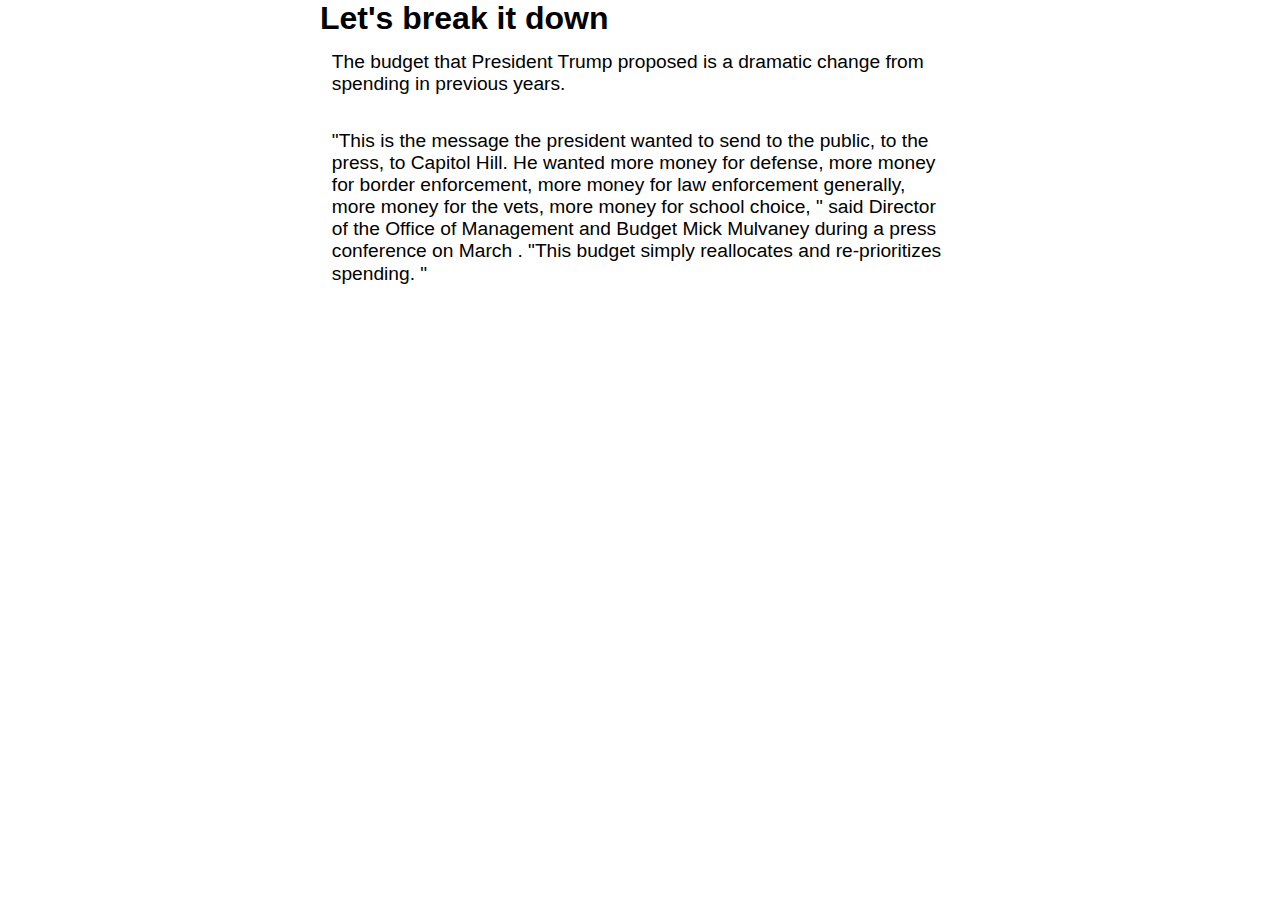
==== second-page.html @ 8a817e6e "some css and second page" ====
<!DOCTYPE html>
<html lang="en">

    <head>
        <meta charset="utf-8">
        <!-- set the character set -->
        <meta http-equiv="X-UA-Compatible" content="IE=edge">
        <meta name="viewport" content="width=device-width, initial-scale=1">
        <link rel="icon" type="image/png" href="images/money.ico">
        <!-- first step to a responsive site -->
        <title>Budget Calculator</title>
        <link rel="stylesheet" href="main.css" type="text/css">
        <link href="https://maxcdn.bootstrapcdn.com/font-awesome/4.2.0/css/font-awesome.min.css" rel="stylesheet">


        <!-- Your styles should be called here -->

        <!-- HTML5 Shim and Respond.js IE8 support of HTML5 elements and media queries -->
        <!-- WARNING: Respond.js doesn't work if you view the page via file:// -->
        <!--[if lt IE 9]>
      	  <script src="https://oss.maxcdn.com/libs/html5shiv/3.7.0/html5shiv.js "></script>
      	  <script src="https://oss.maxcdn.com/libs/respond.js/1.4.2/respond.min.js "></script>
      	<![endif]-->
    </head>

    <body>
        <!-- YOUR CONTENT GOES HERE -->
        <div class="hold-text">
            <h1 class="big-text2">Let's break it down</h1>
            <p class="top-text">The budget that President Trump proposed is a dramatic change from spending in previous years.</p>
            <p class="top-text "></p>
            <p class="top-text ">"This is the message the president wanted to send to the public, to the press, to Capitol Hill. He wanted more money for defense, more money for border enforcement, more money for law enforcement generally, more money for the vets, more money
                for school choice, " said Director of the Office of Management and Budget Mick Mulvaney during a press conference on March . "This budget simply reallocates and re-prioritizes spending. "</p>
            <iframe id="datawrapper-chart-naiKF " src="//datawrapper.dwcdn.net/naiKF/3/ " frameborder="0 " allowtransparency="true " allowfullscreen="allowfullscreen " webkitallowfullscreen="webkitallowfullscreen " mozallowfullscreen="mozallowfullscreen
                " oallowfullscreen="oallowfullscreen " msallowfullscreen="msallowfullscreen " width="100% " height="600 "></iframe>
            <script type="text/javascript ">
                if ("undefined " == typeof window.datawrapper) window.datawrapper = {};
                window.datawrapper["naiKF "] = {}, window.datawrapper["naiKF "].embedDeltas = {
                    "100 ": 680.33334,
                    "200 ": 600.33334,
                    "300 ": 573.33334,
                    "400 ": 573.33334,
                    "500 ": 547.33334,
                    "600 ": 547.33334,
                    "700 ": 547.33334,
                    "800 ": 547.33334,
                    "900 ": 547.33334,
                    "1000 ": 547.33334
                }, window.datawrapper["naiKF "].iframe = document.getElementById("datawrapper-chart-naiKF "), window.datawrapper["naiKF "].iframe.style.height = window.datawrapper["naiKF "].embedDeltas[Math.min(1e3, Math.max(100 * Math.floor(
                    window.datawrapper[
                        "naiKF "].iframe.offsetWidth / 100), 100))] + "px ", window.addEventListener("message ", function(a) {
                    if ("undefined " != typeof a.data["datawrapper-height "])
                        for (var b in a.data["datawrapper-height "])
                            if ("naiKF " == b) window.datawrapper["naiKF "].iframe.style.height = a.data["datawrapper-height "][b] + "px "
                });
            </script>
        </div>
        <script src="https://ajax.googleapis.com/ajax/libs/jquery/1.10.2/jquery.min.js "></script>

        <!-- Your javascript should be called here -->
    </body>

</html>
---- main.css ----
/*
This is a good layout for a mobile-first CSS template.
Following this flow will minimize the number of styles you need to write and will ensure you are thinking, designing and developing mobile-first.
Most of your styles get written like standard CSS, but for your mobile presentation. Generally speaking, a good mobile presention will stretch out nicely for larger screens.

Sometimes, when we stretch out to larger screens, we need to make minor tweaks for the larger devices -- you can make these tweaks in the tablet media query, or if the issue exists on desktop only, the desktop media query.
You will find this is far easier than the opposite task of using CSS to cram your desktop experience into a mobile device.
*/


/* http://meyerweb.com/eric/tools/css/reset/
v2.0 | 20110126
License: none (public domain)
*/


/* THIS IS A RESET
DO NOT EDIT THIS STUFF */

html, body, div, span, applet, object, iframe, h1, h2, h3, h4, h5, h6, p, blockquote, pre, a, abbr, acronym, address, big, cite, code, del, dfn, em, img, ins, kbd, q, s, samp, small, strike, strong, sub, sup, tt, var, b, u, i, center, dl, dt, dd, ol, ul, li, fieldset, form, label, legend, table, caption, tbody, tfoot, thead, tr, th, td, article, aside, canvas, details, embed, figure, figcaption, footer, header, hgroup, menu, nav, output, ruby, section, summary, time, mark, audio, video {
    margin: 0;
    padding: 0;
    border: 0;
    vertical-align: baseline;
}


/* HTML5 display-role reset for older browsers */

article, aside, details, figcaption, figure, footer, header, hgroup, menu, nav, section {
    display: block;
}

body {
    line-height: 1.15;
}

ol, ul {
    list-style: none;
}

blockquote, q {
    quotes: none;
}

blockquote:before, blockquote:after, q:before, q:after {
    content: '';
    content: none;
}

table {
    border-collapse: collapse;
    border-spacing: 0;
}


/* BEGIN YOUR STYLES HERE */


/* Start your base/mobile styles here */

html, body {
    /* Sets default font-size to 16px, ensuring 1em = 16px; */
    font-size: 16px;
}

p {
    font-family: sans-serif;
}

h1 {
    font-family: sans-serif;
}

input {
    font-family: sans-serif;
}

ul {
    font-family: sans-serif;
}

.hold-text {
    /*text-align: center;*/
    width: 100%;
    margin-left: 0px;
}

#title {
    background-image: url(https://media.giphy.com/media/ADgfsbHcS62Jy/giphy.gif);
    max-width: 100%;
    position: relative;
    height: 100vh;
    overflow: hidden;
    margin-bottom: 20px;
}


/*.giphy-embed {
max-width: 100%;
position: relative;
}*/

p {
    padding: .2em;
}

.top-text {
    margin-top: 10px;
    margin-bottom: 10px;
    margin-left: 8px;
    margin-right: 8px;
    font-size: 1.2em
}

.big-text {
    /*position: absolute;*/
    color: #fff;
    font-family: sans-serif;
    text-align: center;
    margin-top: 33vh;
    text-shadow: 5px 5px black;
    /*margin: 0 auto;*/
    font-size: 5.5em;
    text-decoration: underline;
}


/*.sticky {
    position: fixed;
    top: 0;
}*/

.byline {
    position: absolute;
    color: #fff;
    font-family: sans-serif;
    text-align: center;
    font-size: 1.1em;
    text-shadow: 3px 3px #000;
    margin-top: 22vh;
    text-align: center;
    width: 100%;
}

#results {
    width: 100%;
    left: 0;
    top: 0;
    position: sticky;
    background-color: #FFF;
    z-index: 1020;
}

#big-number {
    /*margin: 0 auto;*/
    margin-top: 0;
    font-size: 3em;
    height: 10vh;
    background-color: #000;
    display: block;
    z-index: 4;
    left: 0px;
    right: 0px;
    text-align: center;
    padding-top: 5%;
    /*position: absolute;*/
}


/*
.billion {
font-weight: bold;
font-size: 2em;
text-align: center;
padding-top: 8px;
}*/

.defense {
    font-size: 1em;
    font-family: sans-serif;
    color: #fff;
    text-align: center;
    padding-top: 8px;
    /*position: fixed;*/
}

.dollar-sign {
    font-size: .85em;
    font-family: sans-serif;
    color: #fff;
}

.department {
    margin-top: 10px;
}

.select_all:checked {
    text-decoration: line-through;
    color: #ccc;
}

input[type=checkbox]:checked+.select_all {
    text-decoration: line-through;
    color: #ccc;
}

.subset:checked+.list {
    text-decoration: line-through;
    color: #ccc;
}

.select_all {
    font-size: 1.2em;
    line-height: 1.2;
    margin-left: 0em;
    text-indent: 0em;
    font-family: sans-serif;
    display: inline-block;
    max-width: 65%;
    vertical-align: top;
}

.summary-detail {
    margin-left: 2.2em;
    /*text-indent: -2em;*/
}

.list {
    margin-left: .9em;
    /*padding-left: 0px;*/
    text-indent: -2.35em;
}

li::first-line {
    text-indent: 1.5em;
}

#departments {
    /*max-width: 270px;*/
    position: relative;
    padding: 1em;
}

.list-items {
    padding-left: 3.1em;
}

.summary-details {
    padding-left: 20px;
}

#cuts {
    float: right;
    max-width: 100px;
    position: relative;
}

.progress_container {
    background-color: white;
    height: 25px;
}

.bar {
    width: 0%;
    max-width: 100%;
    height: 100%;
    background-color: #990000;
    transition: width .5s ease-in-out;
}

.progress {
    width: 85%;
    height: 25px;
    background-color: #F5F5F5;
    position: absolute
}

#reset {
    height: 25px;
    width: 15%;
    float: right;
    position: absolute;
    text-align: center;
    right: 0;
}


/* Tablet/Desktop overrides */

@media(min-width: 681px) {
    .hold-text {
        max-width: 640px;
        margin: 0 auto;
    }
    .big-text {
        font-size: 7.5em;
    }
    /* Any adjustments for tablets and larger go here. Note these styles will be applied to anything 681px or larger -- so tablet AND desktop */
    .progress {
        width: 95%
    }
    #reset {
        width: 7%
    }
}

@media(min-width: 729px) {
    /* Any adjustments for desktop and larger go here. Note these styles will be applied to anything 729px or larger -- so desktop */
    /* Any adjustments for desktop and larger go here. Note these styles will be applied to anything 729px or larger -- so desktop */
    #big-number {
        font-size: 5.5em;
        height: 15vh;
    }
    .big-text {
        font-size: 9em;
        padding: 2%;
        text-shadow: 7px 7px #000;
    }
    .byline {
        font-size: 3em;
        text-shadow: 3px 3px #000;
    }
    #departments {
        float: left;
        /*max-width: 270px;*/
        position: relative;
        padding-right: 60px;
        padding-left: 1%;
    }
}
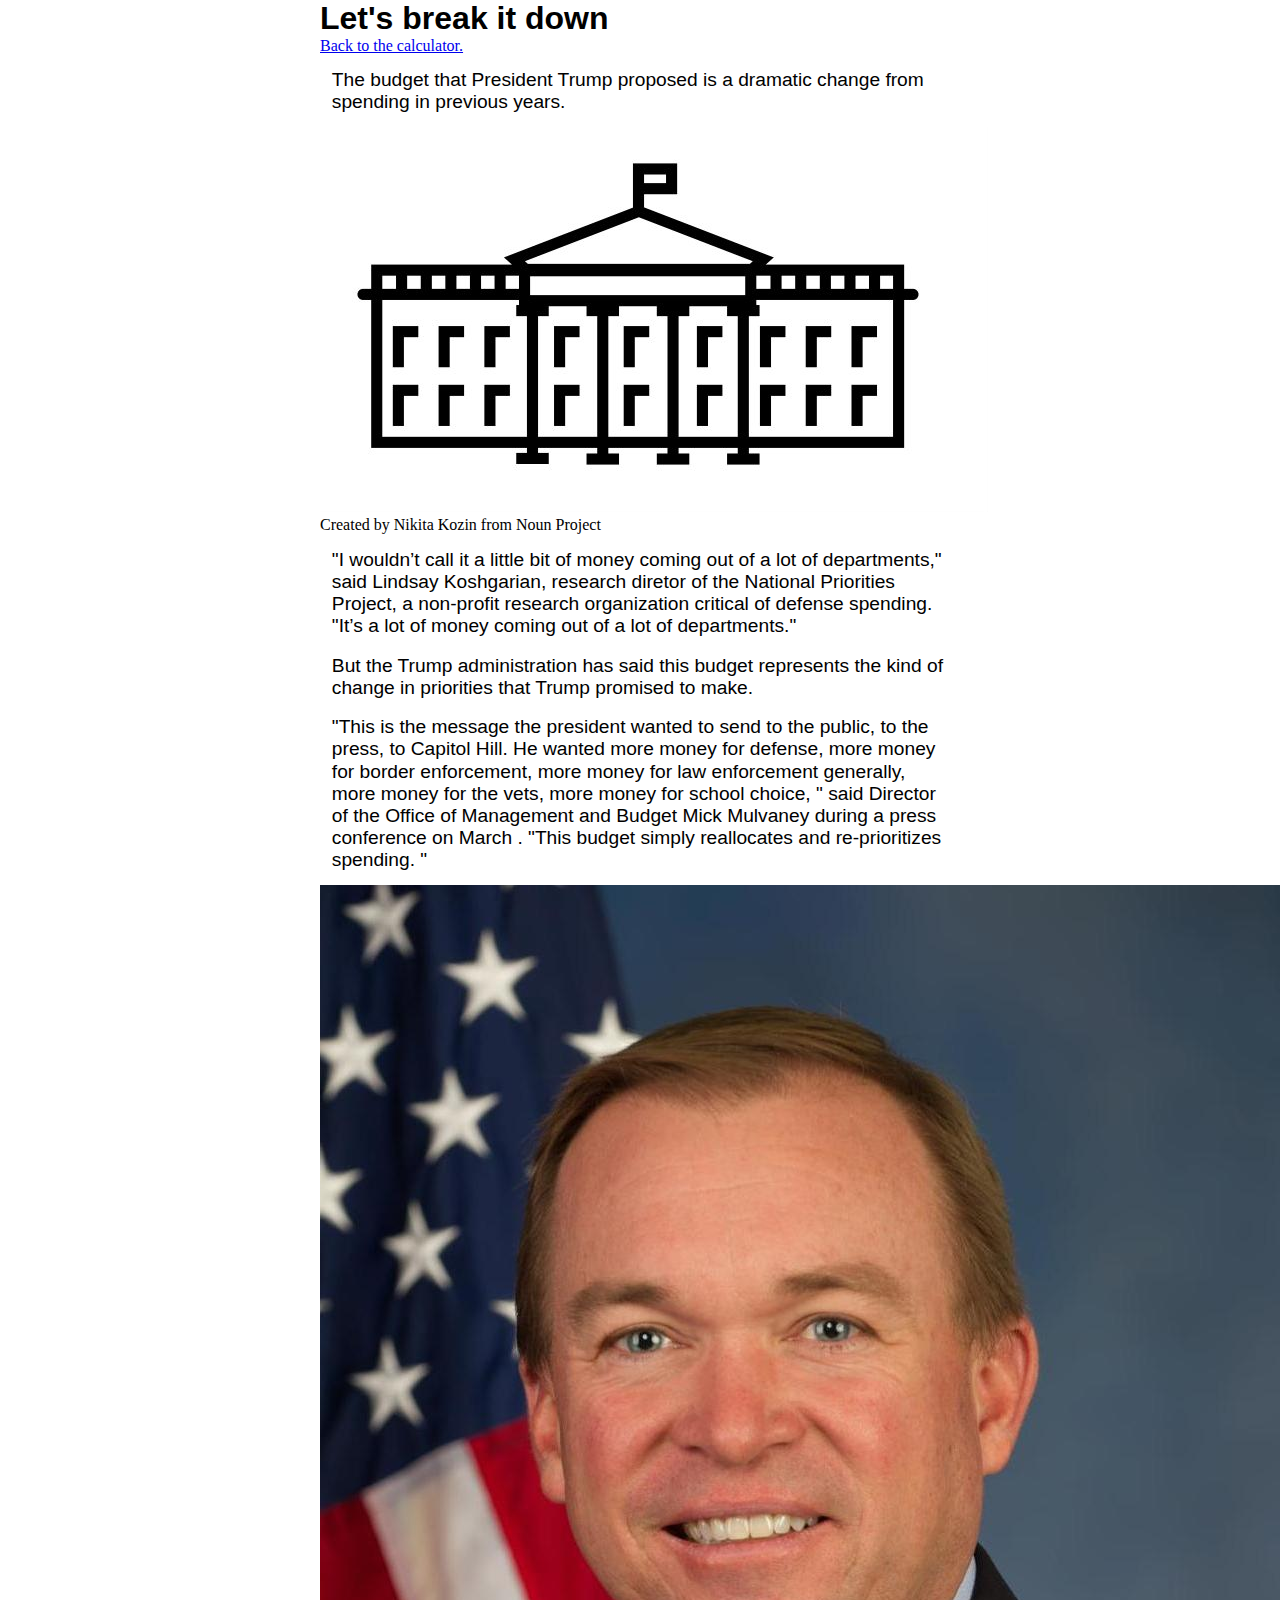
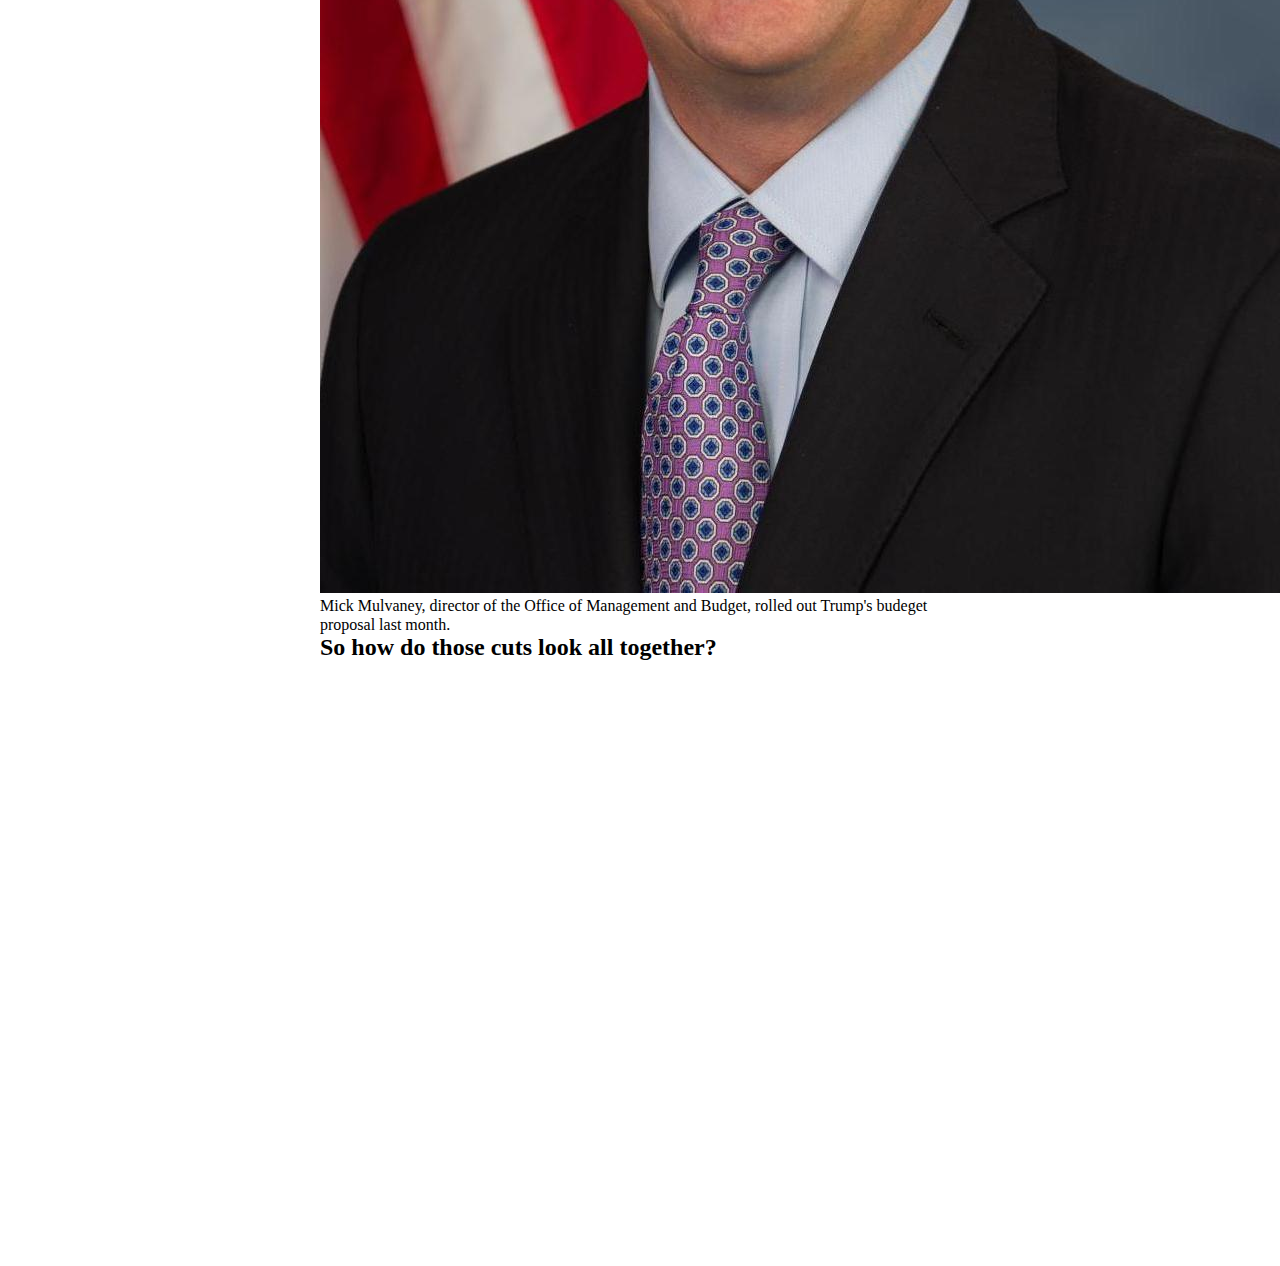
==== commit 3d0198a4: "second page stuff" ====
--- a/second-page.html
+++ b/second-page.html
@@ -27,33 +27,45 @@
         <!-- YOUR CONTENT GOES HERE -->
         <div class="hold-text">
             <h1 class="big-text2">Let's break it down</h1>
+            <a href="index.html" class="back">Back to the calculator.</a>
             <p class="top-text">The budget that President Trump proposed is a dramatic change from spending in previous years.</p>
-            <p class="top-text "></p>
-            <p class="top-text ">"This is the message the president wanted to send to the public, to the press, to Capitol Hill. He wanted more money for defense, more money for border enforcement, more money for law enforcement generally, more money for the vets, more money
-                for school choice, " said Director of the Office of Management and Budget Mick Mulvaney during a press conference on March . "This budget simply reallocates and re-prioritizes spending. "</p>
-            <iframe id="datawrapper-chart-naiKF " src="//datawrapper.dwcdn.net/naiKF/3/ " frameborder="0 " allowtransparency="true " allowfullscreen="allowfullscreen " webkitallowfullscreen="webkitallowfullscreen " mozallowfullscreen="mozallowfullscreen
+            <figure><img src="images/whiteHouse.jpg" />
+                <figcaption>Created by Nikita Kozin from Noun Project</figcaption</figure>
+                    <p class="top-text ">"I wouldn’t call it a little bit of money coming out of a lot of departments," said Lindsay Koshgarian, research diretor of the National Priorities Project, a non-profit research organization critical of defense spending. "It’s a lot
+                        of money coming out of a lot of departments."</p>
+
+                    <p class="top-text">But the Trump administration has said this budget represents the kind of change in priorities that Trump promised to make.</p>
+                    <p class="top-text ">"This is the message the president wanted to send to the public, to the press, to Capitol Hill. He wanted more money for defense, more money for border enforcement, more money for law enforcement generally, more money for the vets,
+                        more money for school choice, " said Director of the Office of Management and Budget Mick Mulvaney during a press conference on March . "This budget simply reallocates and re-prioritizes spending. "</p>
+                    <figure><img src="images/mulvaney.jpg">
+                        <figcaption>Mick Mulvaney, director of the Office of Management and Budget, rolled out Trump's budeget proposal last month.</figcaption>
+
+
+                    </figure>
+                    <h2>So how do those cuts look all together?</h2>
+                    <iframe id="datawrapper-chart-naiKF " src="//datawrapper.dwcdn.net/naiKF/3/ " frameborder="0 " allowtransparency="true " allowfullscreen="allowfullscreen " webkitallowfullscreen="webkitallowfullscreen " mozallowfullscreen="mozallowfullscreen
                 " oallowfullscreen="oallowfullscreen " msallowfullscreen="msallowfullscreen " width="100% " height="600 "></iframe>
-            <script type="text/javascript ">
-                if ("undefined " == typeof window.datawrapper) window.datawrapper = {};
-                window.datawrapper["naiKF "] = {}, window.datawrapper["naiKF "].embedDeltas = {
-                    "100 ": 680.33334,
-                    "200 ": 600.33334,
-                    "300 ": 573.33334,
-                    "400 ": 573.33334,
-                    "500 ": 547.33334,
-                    "600 ": 547.33334,
-                    "700 ": 547.33334,
-                    "800 ": 547.33334,
-                    "900 ": 547.33334,
-                    "1000 ": 547.33334
-                }, window.datawrapper["naiKF "].iframe = document.getElementById("datawrapper-chart-naiKF "), window.datawrapper["naiKF "].iframe.style.height = window.datawrapper["naiKF "].embedDeltas[Math.min(1e3, Math.max(100 * Math.floor(
-                    window.datawrapper[
-                        "naiKF "].iframe.offsetWidth / 100), 100))] + "px ", window.addEventListener("message ", function(a) {
-                    if ("undefined " != typeof a.data["datawrapper-height "])
-                        for (var b in a.data["datawrapper-height "])
-                            if ("naiKF " == b) window.datawrapper["naiKF "].iframe.style.height = a.data["datawrapper-height "][b] + "px "
-                });
-            </script>
+                    <script type="text/javascript ">
+                        if ("undefined " == typeof window.datawrapper) window.datawrapper = {};
+                        window.datawrapper["naiKF "] = {}, window.datawrapper["naiKF "].embedDeltas = {
+                            "100 ": 680.33334,
+                            "200 ": 600.33334,
+                            "300 ": 573.33334,
+                            "400 ": 573.33334,
+                            "500 ": 547.33334,
+                            "600 ": 547.33334,
+                            "700 ": 547.33334,
+                            "800 ": 547.33334,
+                            "900 ": 547.33334,
+                            "1000 ": 547.33334
+                        }, window.datawrapper["naiKF "].iframe = document.getElementById("datawrapper-chart-naiKF "), window.datawrapper["naiKF "].iframe.style.height = window.datawrapper["naiKF "].embedDeltas[Math.min(1e3, Math.max(100 * Math.floor(
+                            window.datawrapper[
+                                "naiKF "].iframe.offsetWidth / 100), 100))] + "px ", window.addEventListener("message ", function(a) {
+                            if ("undefined " != typeof a.data["datawrapper-height "])
+                                for (var b in a.data["datawrapper-height "])
+                                    if ("naiKF " == b) window.datawrapper["naiKF "].iframe.style.height = a.data["datawrapper-height "][b] + "px "
+                        });
+                    </script>
         </div>
         <script src="https://ajax.googleapis.com/ajax/libs/jquery/1.10.2/jquery.min.js "></script>
 
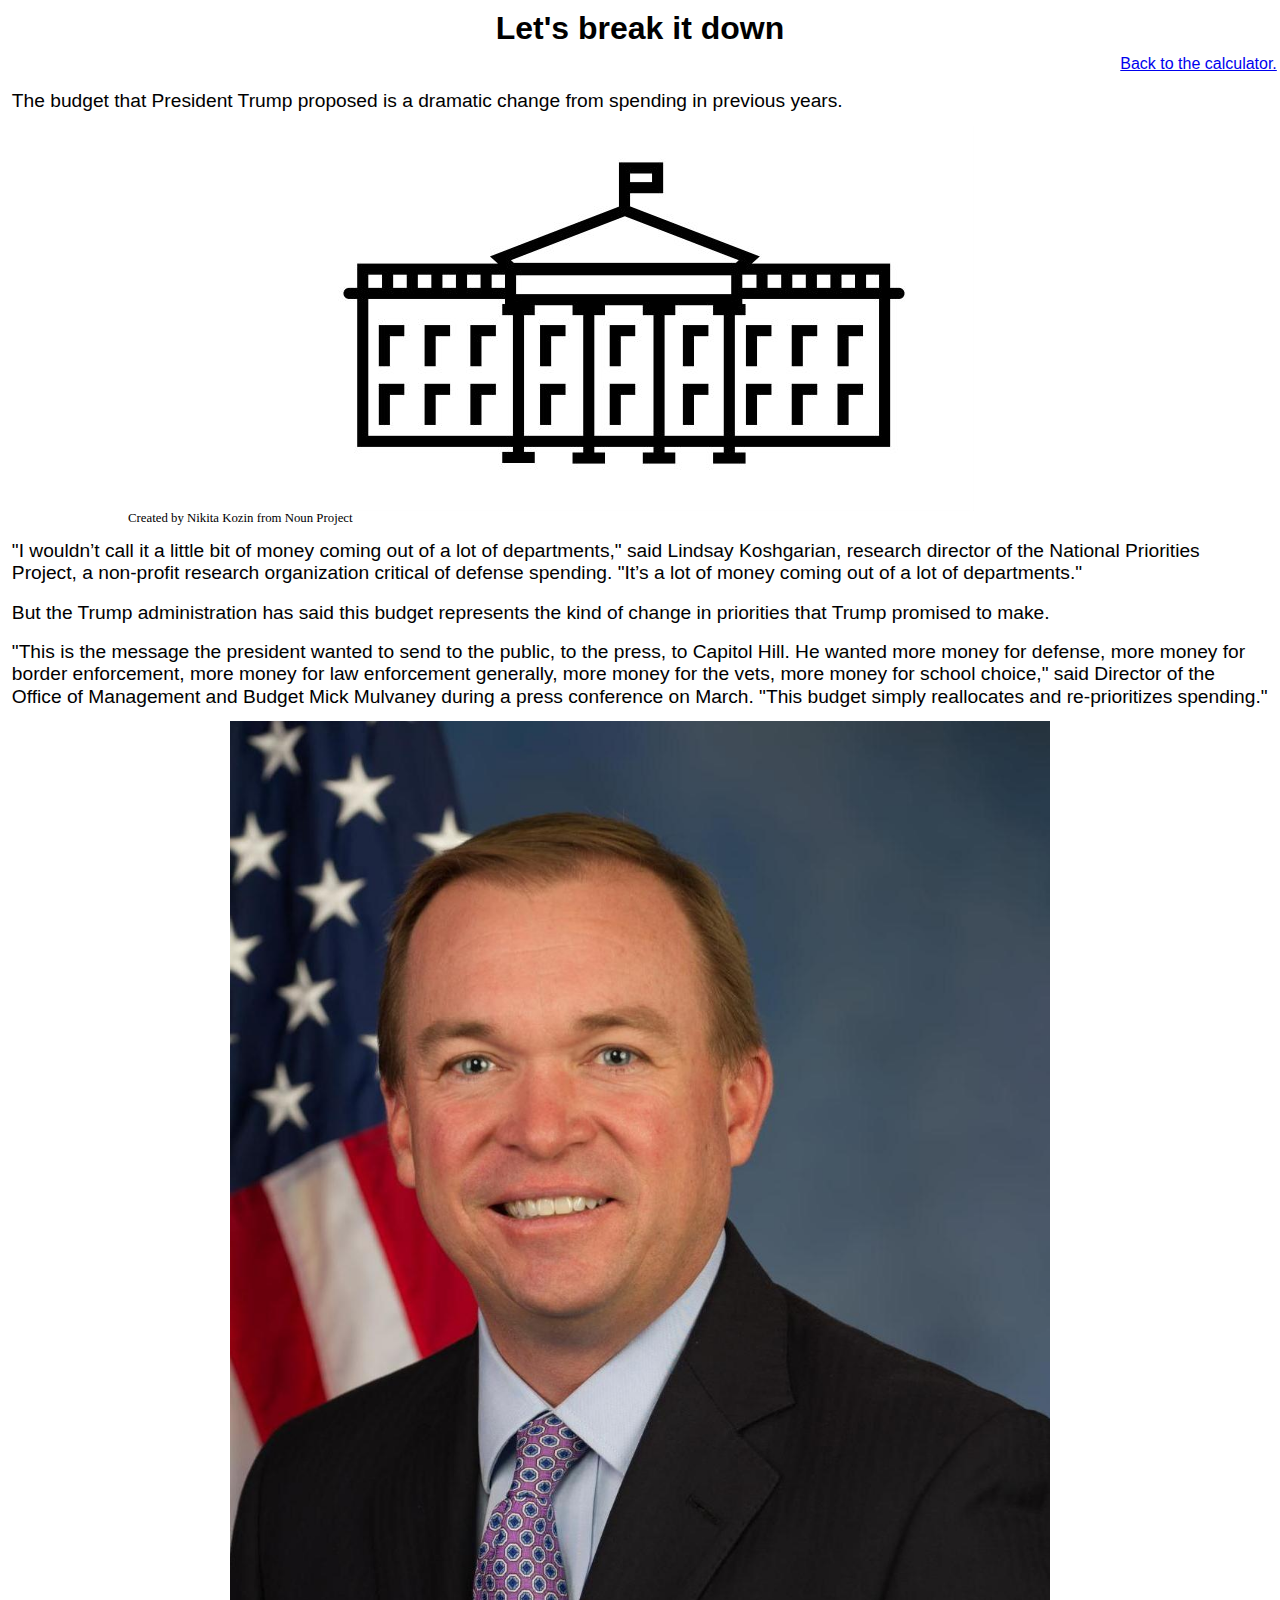
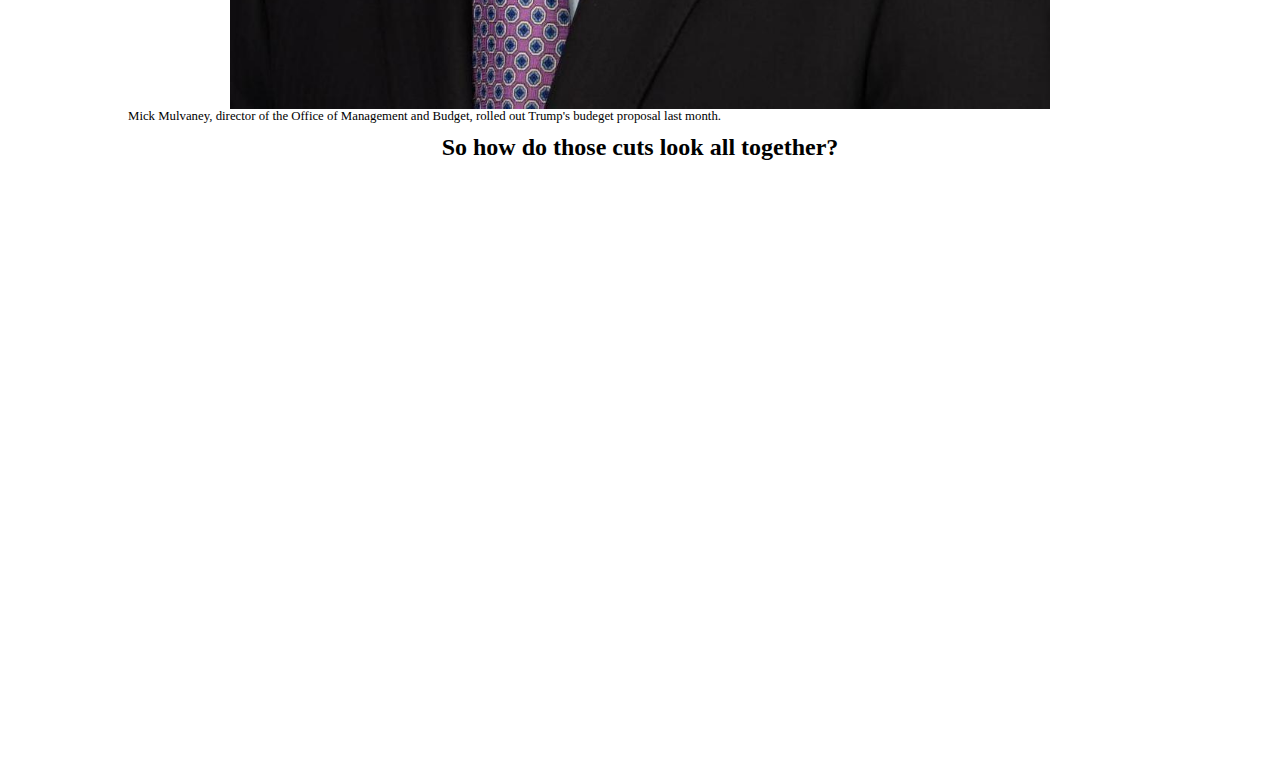
==== commit c2bcfd70: "styled to second page" ====
--- a/second-page.html
+++ b/second-page.html
@@ -25,47 +25,51 @@
 
     <body>
         <!-- YOUR CONTENT GOES HERE -->
-        <div class="hold-text">
-            <h1 class="big-text2">Let's break it down</h1>
-            <a href="index.html" class="back">Back to the calculator.</a>
+        <div class="second-text">
+            <div class="second-top">
+                <h1 class="big-text2">Let's break it down</h1>
+                <p class="back"><a href="index.html" class="back">Back to the calculator.</a></p>
+            </div>
             <p class="top-text">The budget that President Trump proposed is a dramatic change from spending in previous years.</p>
-            <figure><img src="images/whiteHouse.jpg" />
-                <figcaption>Created by Nikita Kozin from Noun Project</figcaption</figure>
-                    <p class="top-text ">"I wouldn’t call it a little bit of money coming out of a lot of departments," said Lindsay Koshgarian, research diretor of the National Priorities Project, a non-profit research organization critical of defense spending. "It’s a lot
-                        of money coming out of a lot of departments."</p>
+            <figure class="mulvaney"><img src="images/whiteHouse.jpg" class="icon">
+                <figcaption>Created by Nikita Kozin from Noun Project</figcaption>
+            </figure>
+            <p class="top-text">"I wouldn’t call it a little bit of money coming out of a lot of departments," said Lindsay Koshgarian, research director of the National Priorities Project, a non-profit research organization critical of defense spending. "It’s a lot of money
+                coming out of a lot of departments."</p>
 
-                    <p class="top-text">But the Trump administration has said this budget represents the kind of change in priorities that Trump promised to make.</p>
-                    <p class="top-text ">"This is the message the president wanted to send to the public, to the press, to Capitol Hill. He wanted more money for defense, more money for border enforcement, more money for law enforcement generally, more money for the vets,
-                        more money for school choice, " said Director of the Office of Management and Budget Mick Mulvaney during a press conference on March . "This budget simply reallocates and re-prioritizes spending. "</p>
-                    <figure><img src="images/mulvaney.jpg">
-                        <figcaption>Mick Mulvaney, director of the Office of Management and Budget, rolled out Trump's budeget proposal last month.</figcaption>
+            <p class="top-text">But the Trump administration has said this budget represents the kind of change in priorities that Trump promised to make.</p>
+            <p class="top-text ">"This is the message the president wanted to send to the public, to the press, to Capitol Hill. He wanted more money for defense, more money for border enforcement, more money for law enforcement generally, more money for the vets, more money
+                for school choice," said Director of the Office of Management and Budget Mick Mulvaney during a press conference on March. "This budget simply reallocates and re-prioritizes spending."</p>
+            <figure class="mulvaney"><img src="images/mulvaney.jpg" class=mulvaney>
+                <figcaption>Mick Mulvaney, director of the Office of Management and Budget, rolled out Trump's budeget proposal last month.</figcaption>
+                <!--this image is dedicated to TC-->
 
 
-                    </figure>
-                    <h2>So how do those cuts look all together?</h2>
-                    <iframe id="datawrapper-chart-naiKF " src="//datawrapper.dwcdn.net/naiKF/3/ " frameborder="0 " allowtransparency="true " allowfullscreen="allowfullscreen " webkitallowfullscreen="webkitallowfullscreen " mozallowfullscreen="mozallowfullscreen
+            </figure>
+            <h2 class="big-text2">So how do those cuts look all together?</h2>
+            <iframe id="datawrapper-chart-naiKF " src="//datawrapper.dwcdn.net/naiKF/3/ " frameborder="0 " allowtransparency="true " allowfullscreen="allowfullscreen " webkitallowfullscreen="webkitallowfullscreen " mozallowfullscreen="mozallowfullscreen
                 " oallowfullscreen="oallowfullscreen " msallowfullscreen="msallowfullscreen " width="100% " height="600 "></iframe>
-                    <script type="text/javascript ">
-                        if ("undefined " == typeof window.datawrapper) window.datawrapper = {};
-                        window.datawrapper["naiKF "] = {}, window.datawrapper["naiKF "].embedDeltas = {
-                            "100 ": 680.33334,
-                            "200 ": 600.33334,
-                            "300 ": 573.33334,
-                            "400 ": 573.33334,
-                            "500 ": 547.33334,
-                            "600 ": 547.33334,
-                            "700 ": 547.33334,
-                            "800 ": 547.33334,
-                            "900 ": 547.33334,
-                            "1000 ": 547.33334
-                        }, window.datawrapper["naiKF "].iframe = document.getElementById("datawrapper-chart-naiKF "), window.datawrapper["naiKF "].iframe.style.height = window.datawrapper["naiKF "].embedDeltas[Math.min(1e3, Math.max(100 * Math.floor(
-                            window.datawrapper[
-                                "naiKF "].iframe.offsetWidth / 100), 100))] + "px ", window.addEventListener("message ", function(a) {
-                            if ("undefined " != typeof a.data["datawrapper-height "])
-                                for (var b in a.data["datawrapper-height "])
-                                    if ("naiKF " == b) window.datawrapper["naiKF "].iframe.style.height = a.data["datawrapper-height "][b] + "px "
-                        });
-                    </script>
+            <script type="text/javascript ">
+                if ("undefined " == typeof window.datawrapper) window.datawrapper = {};
+                window.datawrapper["naiKF "] = {}, window.datawrapper["naiKF "].embedDeltas = {
+                    "100 ": 680.33334,
+                    "200 ": 600.33334,
+                    "300 ": 573.33334,
+                    "400 ": 573.33334,
+                    "500 ": 547.33334,
+                    "600 ": 547.33334,
+                    "700 ": 547.33334,
+                    "800 ": 547.33334,
+                    "900 ": 547.33334,
+                    "1000 ": 547.33334
+                }, window.datawrapper["naiKF "].iframe = document.getElementById("datawrapper-chart-naiKF "), window.datawrapper["naiKF "].iframe.style.height = window.datawrapper["naiKF "].embedDeltas[Math.min(1e3, Math.max(100 * Math.floor(
+                    window.datawrapper[
+                        "naiKF "].iframe.offsetWidth / 100), 100))] + "px ", window.addEventListener("message ", function(a) {
+                    if ("undefined " != typeof a.data["datawrapper-height "])
+                        for (var b in a.data["datawrapper-height "])
+                            if ("naiKF " == b) window.datawrapper["naiKF "].iframe.style.height = a.data["datawrapper-height "][b] + "px "
+                });
+            </script>
         </div>
         <script src="https://ajax.googleapis.com/ajax/libs/jquery/1.10.2/jquery.min.js "></script>
 
--- a/main.css
+++ b/main.css
@@ -226,13 +226,16 @@
     /*text-indent: -2em;*/
 }
 
-.list {
+
+/*.list {
     margin-left: .9em;
     /*padding-left: 0px;*/
-    text-indent: -2.35em;
-}
-
-li::first-line {
+
+
+/*text-indent: -2.35em;
+}*/
+
+*/ li::first-line {
     text-indent: 1.5em;
 }
 
@@ -243,7 +246,13 @@
 }
 
 .list-items {
-    padding-left: 3.1em;
+    padding-left: 0em;
+    margin-left: 0em;
+    text-indent: 0em;
+    font-family: sans-serif;
+    display: inline-block;
+    /*max-width: 50%;*/
+    /*vertical-align: top;*/
 }
 
 .summary-details {
@@ -285,6 +294,72 @@
     right: 0;
 }
 
+#bottom {
+    width: 100%;
+    left: 0;
+    bottom: 0;
+    position: sticky;
+    background-color: #FFF;
+    z-index: 1020;
+}
+
+.back {
+    text-align: right;
+    margin-top: 5px;
+}
+
+.second-top {
+    position: sticky;
+    top: 0;
+    background-color: #fff;
+}
+
+img.photo {
+    margin-top: 0;
+    font-size: 3em;
+    height: 10vh;
+    background-color: #000;
+    display: block;
+    z-index: 4;
+    left: 0px;
+    right: 0px;
+    text-align: center;
+    padding-top: 5%;
+}
+
+.second-text {
+    max-width: 100%;
+}
+
+img.icon {
+    max-width: 77%;
+    margin: 0 auto;
+    display: block;
+}
+
+figcaption {
+    font-size: .8em;
+}
+
+
+/*
+img.mulvaney {
+    max-width: 80%;
+    margin: 0 auto;
+    display: block;
+}*/
+
+.big-text2 {
+    text-align: center;
+    margin-top: 10px;
+}
+
+.mulvaney {
+    max-width: 80%;
+    margin: 0 auto;
+    display: block;
+}
+
 
 /* Tablet/Desktop overrides */
 
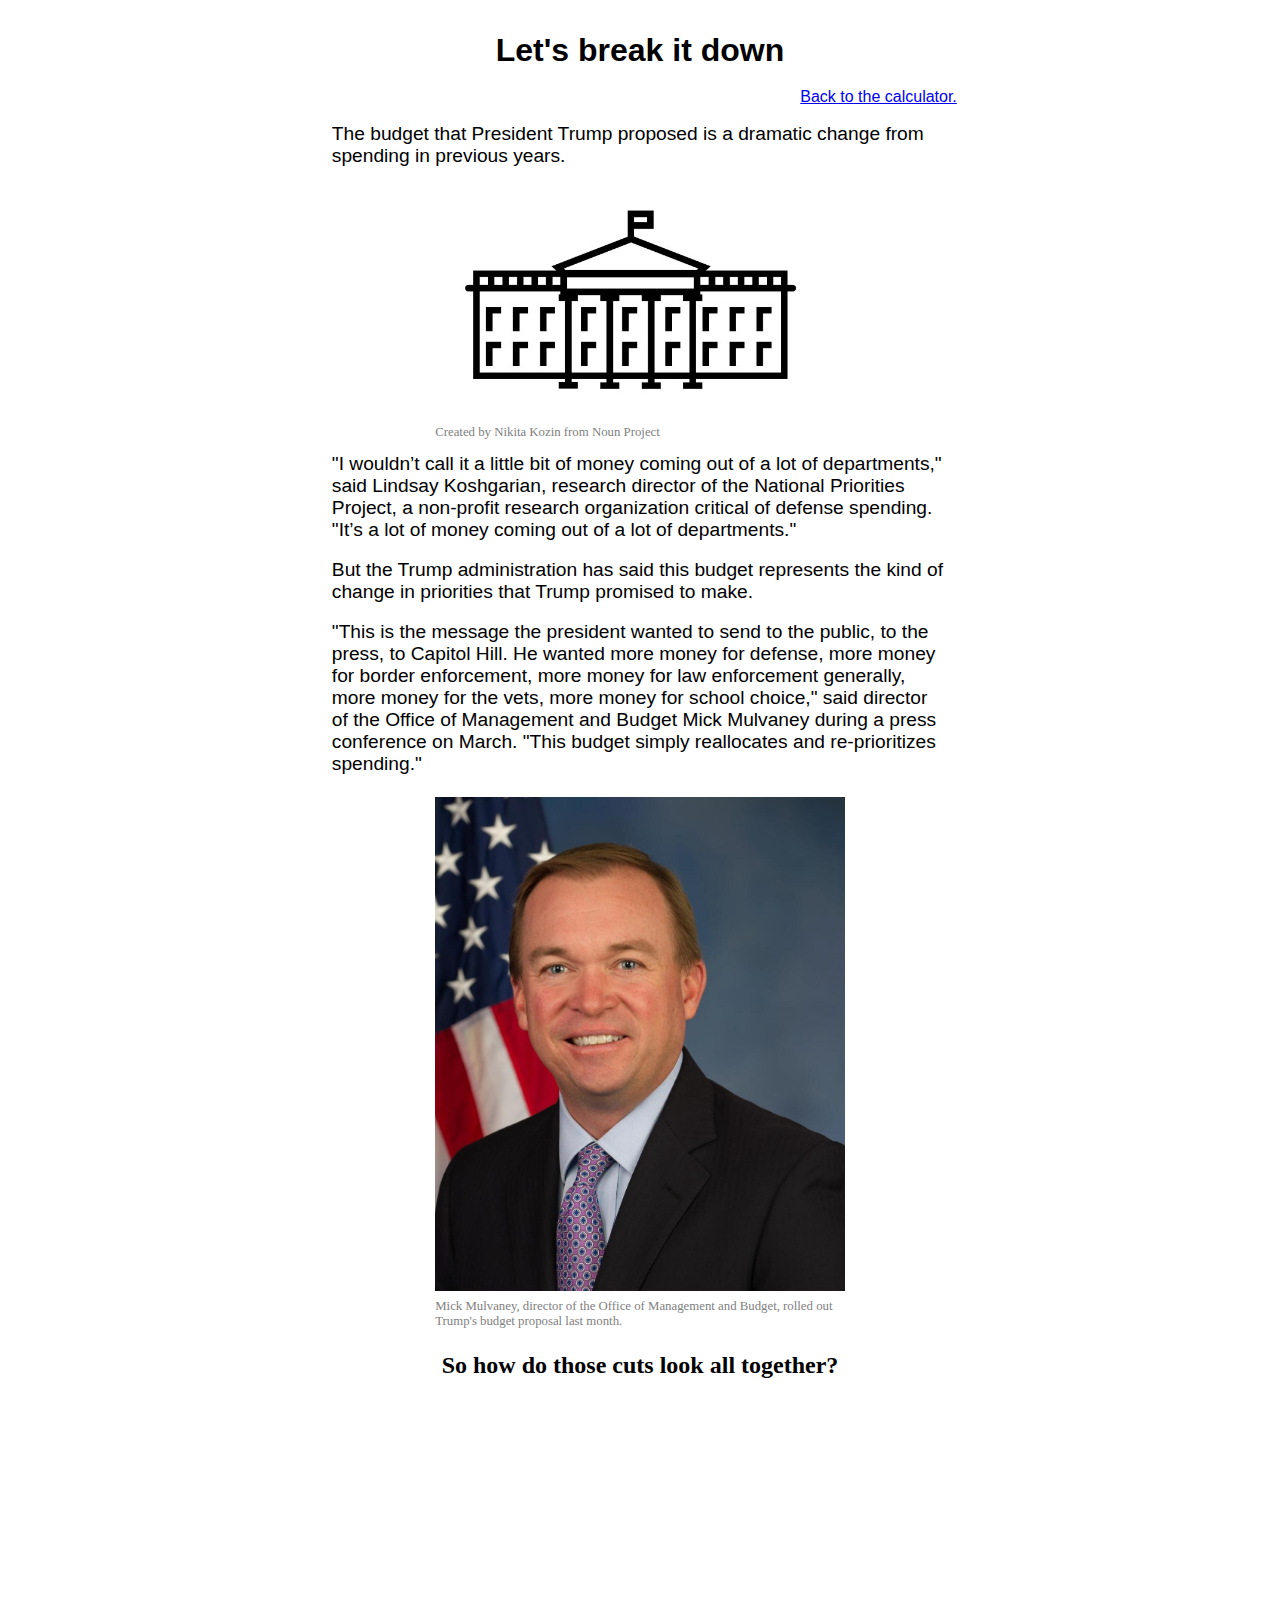
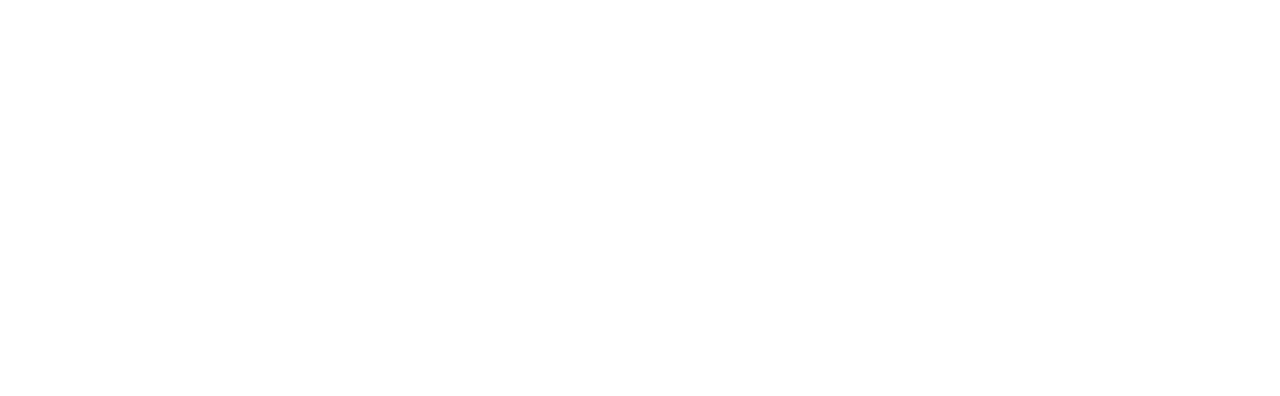
==== commit 26041ea0: "styled second-page for big screens." ====
--- a/second-page.html
+++ b/second-page.html
@@ -39,9 +39,9 @@
 
             <p class="top-text">But the Trump administration has said this budget represents the kind of change in priorities that Trump promised to make.</p>
             <p class="top-text ">"This is the message the president wanted to send to the public, to the press, to Capitol Hill. He wanted more money for defense, more money for border enforcement, more money for law enforcement generally, more money for the vets, more money
-                for school choice," said Director of the Office of Management and Budget Mick Mulvaney during a press conference on March. "This budget simply reallocates and re-prioritizes spending."</p>
+                for school choice," said director of the Office of Management and Budget Mick Mulvaney during a press conference on March. "This budget simply reallocates and re-prioritizes spending."</p>
             <figure class="mulvaney"><img src="images/mulvaney.jpg" class=mulvaney>
-                <figcaption>Mick Mulvaney, director of the Office of Management and Budget, rolled out Trump's budeget proposal last month.</figcaption>
+                <figcaption>Mick Mulvaney, director of the Office of Management and Budget, rolled out Trump's budget proposal last month.</figcaption>
                 <!--this image is dedicated to TC-->
 
 
--- a/main.css
+++ b/main.css
@@ -66,6 +66,7 @@
 
 p {
     font-family: sans-serif;
+    padding: .2em;
 }
 
 h1 {
@@ -101,16 +102,12 @@
 position: relative;
 }*/
 
-p {
-    padding: .2em;
-}
-
 .top-text {
     margin-top: 10px;
     margin-bottom: 10px;
     margin-left: 8px;
     margin-right: 8px;
-    font-size: 1.2em
+    font-size: 1.2em;
 }
 
 .big-text {
@@ -242,17 +239,61 @@
 #departments {
     /*max-width: 270px;*/
     position: relative;
-    padding: 1em;
+    padding-top: 1em;
+    padding-left: 1em;
+    padding-right: 1em;
+    padding-bottom: 2em;
 }
 
 .list-items {
     padding-left: 0em;
-    margin-left: 0em;
+    margin-left: 2.5em;
     text-indent: 0em;
     font-family: sans-serif;
     display: inline-block;
     /*max-width: 50%;*/
     /*vertical-align: top;*/
+}
+
+blockquote {
+    width: 65%;
+    text-align: center;
+    padding: 0px;
+    margin: 30px auto 30px auto;
+    font-size: 1.4em;
+    line-height: 1.8em;
+    position: relative;
+}
+
+blockquote p::before, blockquote p::after {
+    font-size: 3em;
+    color: #D07E50;
+    font-family: ‘georgia’;
+    position: absolute;
+}
+
+blockquote p::before {
+    content: ‘\201c’;
+    display: inline-block;
+    padding-right: 10px;
+    left: -3px;
+}
+
+blockquote p::after {
+    content: ‘\201d’;
+    display: inline-block;
+    padding-left: 10px;
+    bottom: 40px;
+}
+
+blockquote footer cite {
+    display: block;
+    font-family: ‘Helvetica’, sans-serif;
+    font-size: .6em;
+    font-style: normal;
+    line-height: 1.2em;
+    text-align: right;
+    color: #888;
 }
 
 .summary-details {
@@ -266,7 +307,7 @@
 }
 
 .progress_container {
-    background-color: white;
+    background-color: #fff;
     height: 25px;
 }
 
@@ -282,7 +323,7 @@
     width: 85%;
     height: 25px;
     background-color: #F5F5F5;
-    position: absolute
+    position: absolute;
 }
 
 #reset {
@@ -295,6 +336,7 @@
 }
 
 #bottom {
+    text-align: right;
     width: 100%;
     left: 0;
     bottom: 0;
@@ -312,6 +354,7 @@
     position: sticky;
     top: 0;
     background-color: #fff;
+    margin-top: 1em;
 }
 
 img.photo {
@@ -324,7 +367,11 @@
     left: 0px;
     right: 0px;
     text-align: center;
-    padding-top: 5%;
+    padding-top: 5px;
+}
+
+img {
+    padding: .5em;
 }
 
 .second-text {
@@ -335,10 +382,6 @@
     max-width: 77%;
     margin: 0 auto;
     display: block;
-}
-
-figcaption {
-    font-size: .8em;
 }
 
 
@@ -351,7 +394,8 @@
 
 .big-text2 {
     text-align: center;
-    margin-top: 10px;
+    margin-top: 1em;
+    margin-bottom: .5em;
 }
 
 .mulvaney {
@@ -360,18 +404,28 @@
     display: block;
 }
 
+figcaption {
+    color: #808080;
+    max-width: 80%;
+    margin: 0 auto;
+    display: block;
+    font-size: .8em;
+}
+
 
 /* Tablet/Desktop overrides */
 
+
+/* Any adjustments for tablets and larger go here. Note these styles will be applied to anything 681px or larger -- so tablet AND desktop */
+
 @media(min-width: 681px) {
-    .hold-text {
+    .hold-text, .second-text, .second-top {
         max-width: 640px;
         margin: 0 auto;
     }
     .big-text {
         font-size: 7.5em;
     }
-    /* Any adjustments for tablets and larger go here. Note these styles will be applied to anything 681px or larger -- so tablet AND desktop */
     .progress {
         width: 95%
     }
@@ -402,5 +456,6 @@
         position: relative;
         padding-right: 60px;
         padding-left: 1%;
-    }
-}
+        padding-bottom: .5em;
+    }
+}
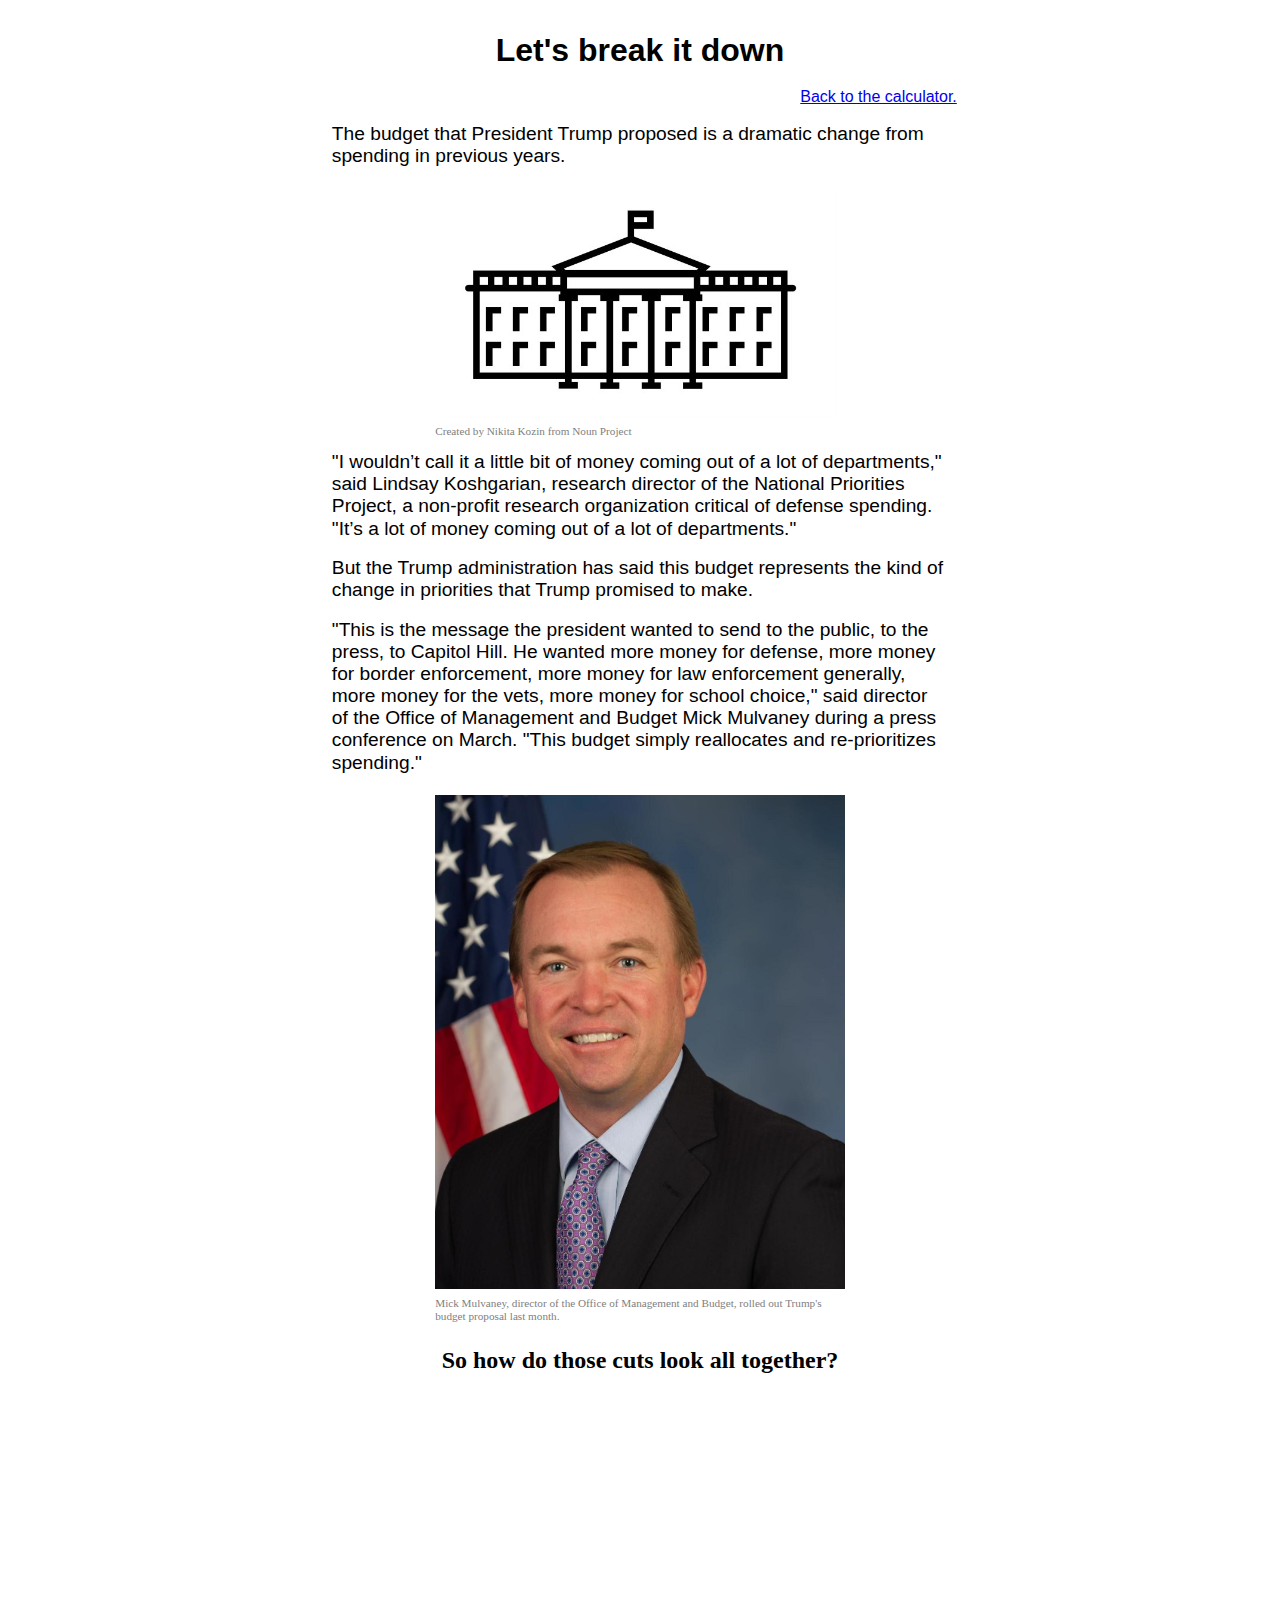
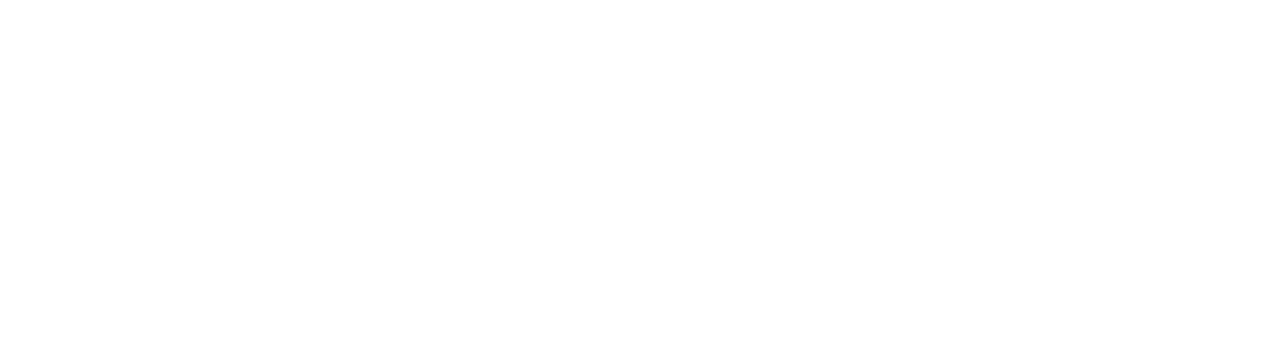
==== commit cfa5cc79: "topnumber looks good, color bar works again, second-page graph is unbroken. STILL NEEDS COMMAS." ====
--- a/second-page.html
+++ b/second-page.html
@@ -18,8 +18,8 @@
         <!-- HTML5 Shim and Respond.js IE8 support of HTML5 elements and media queries -->
         <!-- WARNING: Respond.js doesn't work if you view the page via file:// -->
         <!--[if lt IE 9]>
-      	  <script src="https://oss.maxcdn.com/libs/html5shiv/3.7.0/html5shiv.js "></script>
-      	  <script src="https://oss.maxcdn.com/libs/respond.js/1.4.2/respond.min.js "></script>
+      	  <script src="https://oss.maxcdn.com/libs/html5shiv/3.7.0/html5shiv.js"></script>
+      	  <script src="https://oss.maxcdn.com/libs/respond.js/1.4.2/respond.min.js"></script>
       	<![endif]-->
     </head>
 
@@ -38,7 +38,7 @@
                 coming out of a lot of departments."</p>
 
             <p class="top-text">But the Trump administration has said this budget represents the kind of change in priorities that Trump promised to make.</p>
-            <p class="top-text ">"This is the message the president wanted to send to the public, to the press, to Capitol Hill. He wanted more money for defense, more money for border enforcement, more money for law enforcement generally, more money for the vets, more money
+            <p class="top-text">"This is the message the president wanted to send to the public, to the press, to Capitol Hill. He wanted more money for defense, more money for border enforcement, more money for law enforcement generally, more money for the vets, more money
                 for school choice," said director of the Office of Management and Budget Mick Mulvaney during a press conference on March. "This budget simply reallocates and re-prioritizes spending."</p>
             <figure class="mulvaney"><img src="images/mulvaney.jpg" class=mulvaney>
                 <figcaption>Mick Mulvaney, director of the Office of Management and Budget, rolled out Trump's budget proposal last month.</figcaption>
@@ -47,31 +47,31 @@
 
             </figure>
             <h2 class="big-text2">So how do those cuts look all together?</h2>
-            <iframe id="datawrapper-chart-naiKF " src="//datawrapper.dwcdn.net/naiKF/3/ " frameborder="0 " allowtransparency="true " allowfullscreen="allowfullscreen " webkitallowfullscreen="webkitallowfullscreen " mozallowfullscreen="mozallowfullscreen
-                " oallowfullscreen="oallowfullscreen " msallowfullscreen="msallowfullscreen " width="100% " height="600 "></iframe>
-            <script type="text/javascript ">
-                if ("undefined " == typeof window.datawrapper) window.datawrapper = {};
-                window.datawrapper["naiKF "] = {}, window.datawrapper["naiKF "].embedDeltas = {
-                    "100 ": 680.33334,
-                    "200 ": 600.33334,
-                    "300 ": 573.33334,
-                    "400 ": 573.33334,
-                    "500 ": 547.33334,
-                    "600 ": 547.33334,
-                    "700 ": 547.33334,
-                    "800 ": 547.33334,
-                    "900 ": 547.33334,
-                    "1000 ": 547.33334
-                }, window.datawrapper["naiKF "].iframe = document.getElementById("datawrapper-chart-naiKF "), window.datawrapper["naiKF "].iframe.style.height = window.datawrapper["naiKF "].embedDeltas[Math.min(1e3, Math.max(100 * Math.floor(
+            <iframe id="datawrapper-chart-naiKF" src="http://datawrapper.dwcdn.net/naiKF/3/" frameborder="0" allowtransparency="true" allowfullscreen="allowfullscreen" webkitallowfullscreen="webkitallowfullscreen" mozallowfullscreen="mozallowfullscreen" oallowfullscreen="oallowfullscreen"
+                msallowfullscreen="msallowfullscreen" width="100%" height="600"></iframe>
+            <script type="text/javascript">
+                if ("undefined" == typeof window.datawrapper) window.datawrapper = {};
+                window.datawrapper["naiKF"] = {}, window.datawrapper["naiKF"].embedDeltas = {
+                    "100": 680.33334,
+                    "200": 600.33334,
+                    "300": 573.33334,
+                    "400": 573.33334,
+                    "500": 547.33334,
+                    "600": 547.33334,
+                    "700": 547.33334,
+                    "800": 547.33334,
+                    "900": 547.33334,
+                    "1000": 547.33334
+                }, window.datawrapper["naiKF"].iframe = document.getElementById("datawrapper-chart-naiKF"), window.datawrapper["naiKF"].iframe.style.height = window.datawrapper["naiKF"].embedDeltas[Math.min(1e3, Math.max(100 * Math.floor(
                     window.datawrapper[
-                        "naiKF "].iframe.offsetWidth / 100), 100))] + "px ", window.addEventListener("message ", function(a) {
-                    if ("undefined " != typeof a.data["datawrapper-height "])
-                        for (var b in a.data["datawrapper-height "])
-                            if ("naiKF " == b) window.datawrapper["naiKF "].iframe.style.height = a.data["datawrapper-height "][b] + "px "
+                        "naiKF"].iframe.offsetWidth / 100), 100))] + "px", window.addEventListener("message", function(a) {
+                    if ("undefined" != typeof a.data["datawrapper-height"])
+                        for (var b in a.data["datawrapper-height"])
+                            if ("naiKF" == b) window.datawrapper["naiKF"].iframe.style.height = a.data["datawrapper-height"][b] + "px"
                 });
             </script>
         </div>
-        <script src="https://ajax.googleapis.com/ajax/libs/jquery/1.10.2/jquery.min.js "></script>
+        <script src="https://ajax.googleapis.com/ajax/libs/jquery/1.10.2/jquery.min.js"></script>
 
         <!-- Your javascript should be called here -->
     </body>
--- a/main.css
+++ b/main.css
@@ -150,18 +150,18 @@
 }
 
 #big-number {
-    /*margin: 0 auto;*/
+    /* margin: 0 auto; */
     margin-top: 0;
     font-size: 3em;
-    height: 10vh;
+    /* height: 10vh; */
     background-color: #000;
     display: block;
     z-index: 4;
     left: 0px;
     right: 0px;
     text-align: center;
-    padding-top: 5%;
-    /*position: absolute;*/
+    /* padding-top: 5%; */
+    /* position: absolute; */
 }
 
 
@@ -192,6 +192,12 @@
     margin-top: 10px;
 }
 
+
+/*input[type="checkbox"] {
+    width: 1.1em;
+    height: 1.1em;
+}*/
+
 .select_all:checked {
     text-decoration: line-through;
     color: #ccc;
@@ -207,19 +213,24 @@
     color: #ccc;
 }
 
-.select_all {
+.select_all, .subset {
     font-size: 1.2em;
     line-height: 1.2;
     margin-left: 0em;
     text-indent: 0em;
     font-family: sans-serif;
     display: inline-block;
-    max-width: 65%;
+    max-width: 85%;
     vertical-align: top;
 }
 
+li {
+    padding-top: .2em;
+    padding-bottom: .2em;
+}
+
 .summary-detail {
-    margin-left: 2.2em;
+    margin-left: 2.8em;
     /*text-indent: -2em;*/
 }
 
@@ -247,8 +258,8 @@
 
 .list-items {
     padding-left: 0em;
-    margin-left: 2.5em;
-    text-indent: 0em;
+    margin-left: 4.5em;
+    text-indent: -1.5em;
     font-family: sans-serif;
     display: inline-block;
     /*max-width: 50%;*/
@@ -340,9 +351,11 @@
     width: 100%;
     left: 0;
     bottom: 0;
-    position: sticky;
+    /*position: sticky;*/
     background-color: #FFF;
     z-index: 1020;
+    display: inline-block;
+    padding-top: .5em;
 }
 
 .back {
@@ -409,7 +422,7 @@
     max-width: 80%;
     margin: 0 auto;
     display: block;
-    font-size: .8em;
+    font-size: .7em;
 }
 
 
@@ -439,16 +452,16 @@
     /* Any adjustments for desktop and larger go here. Note these styles will be applied to anything 729px or larger -- so desktop */
     #big-number {
         font-size: 5.5em;
-        height: 15vh;
+        /*height: 15vh;*/
     }
     .big-text {
-        font-size: 9em;
+        font-size: 8em;
         padding: 2%;
         text-shadow: 7px 7px #000;
     }
     .byline {
-        font-size: 3em;
-        text-shadow: 3px 3px #000;
+        font-size: 2.8em;
+        text-shadow: 4px 4px #000;
     }
     #departments {
         float: left;
